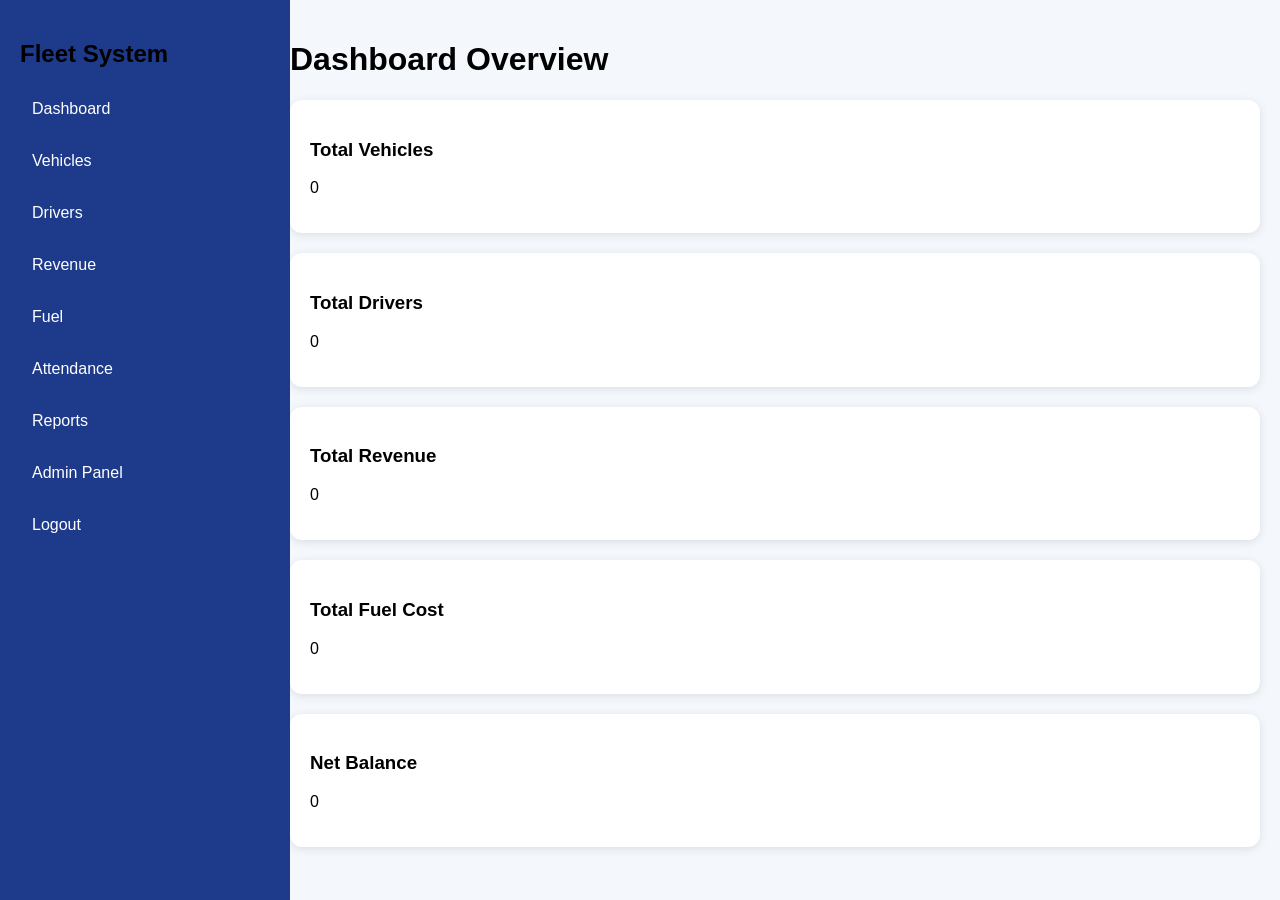
==== index.html @ bf9b71b0 "Update index.html" ====
<!DOCTYPE html>
<html lang="en">
<head>
    <meta charset="UTF-8">
    <title>Dashboard - Fleet System</title>
    <link rel="stylesheet" href="style.css">
</head>

<body>

<!-- SIDEBAR -->
<div class="sidebar">
    <h2>Fleet System</h2>
    <a href="index.html">Dashboard</a>
    <a href="vehicles.html">Vehicles</a>
    <a href="drivers.html">Drivers</a>
    <a href="revenue.html">Revenue</a>
    <a href="fuel.html">Fuel</a>
    <a href="attendance.html">Attendance</a>
    <a href="reports.html">Reports</a>
    <a href="admin.html">Admin Panel</a>                                 
    <a href="login.html">Logout</a>
</div>

<!-- MAIN -->
<div class="main">

    <h1>Dashboard Overview</h1>

    <div class="cards">

        <div class="card">
            <h3>Total Vehicles</h3>
            <p id="totalVehicles">0</p>
        </div>

        <div class="card">
            <h3>Total Drivers</h3>
            <p id="totalDrivers">0</p>
        </div>

        <div class="card">
            <h3>Total Revenue</h3>
            <p id="totalRevenue">0</p>
        </div>

        <div class="card">
            <h3>Total Fuel Cost</h3>
            <p id="totalFuel">0</p>
        </div>

        <div class="card">
            <h3>Net Balance</h3>
            <p id="netBalance">0</p>
        </div>

    </div>

</div>

<script>
// LOAD DATA
let vehicles = JSON.parse(localStorage.getItem("vehicles")) || [];
let drivers = JSON.parse(localStorage.getItem("drivers")) || [];
let revenue = JSON.parse(localStorage.getItem("revenue")) || [];
let fuel = JSON.parse(localStorage.getItem("fuel")) || [];

// CALCULATIONS
document.getElementById("totalVehicles").innerText = vehicles.length;
document.getElementById("totalDrivers").innerText = drivers.length;

// SUM REVENUE
let totalRevenue = revenue.reduce((sum, item) => {
    return sum + Number(item.amount || 0);
}, 0);

// SUM FUEL
let totalFuel = fuel.reduce((sum, item) => {
    return sum + Number(item.cost || 0);
}, 0);

// NET
let net = totalRevenue - totalFuel;

// DISPLAY
document.getElementById("totalRevenue").innerText = totalRevenue;
document.getElementById("totalFuel").innerText = totalFuel;
document.getElementById("netBalance").innerText = net;

</script>

</body>
</html>
---- style.css ----
/* SIDEBAR */
.sidebar{
    width:250px;
    height:100vh;
    background:#1E3A8A; /* Bus Blue */
    position:fixed;
    left:0;
    top:0;
    padding:20px;
}

/* SIDEBAR LINKS */
.sidebar a{
    display:block;
    color:white;
    text-decoration:none;
    padding:12px;
    margin-bottom:10px;
    border-radius:6px;
    transition:0.3s;
}

.sidebar a:hover{
    background:#D9FF00; /* Bus Green */
    color:#1E3A8A;
}

/* MAIN */
body{
    margin:0;
    font-family:Arial, sans-serif;
    background:#f4f7fb;
}

.main{
    margin-left:270px;
    padding:20px;
}

/* CARDS */
.card{
    background:white;
    padding:20px;
    margin-top:20px;
    border-radius:12px;
    box-shadow:0 2px 10px rgba(0,0,0,0.1);
}

/* TABLE */
table{
    width:100%;
    border-collapse:collapse;
    margin-top:20px;
}

table th{
    background:#1E3A8A; /* Blue */
    color:white;
    padding:12px;
}

table td{
    padding:10px;
    border-bottom:1px solid #ddd;
}

/* BUTTONS */
button{
    background:#D9FF00; /* Green */
    color:#1E3A8A;
    border:none;
    padding:10px 15px;
    border-radius:5px;
    cursor:pointer;
    font-weight:bold;
}

button:hover{
    background:#c4eb00;
}

/* FORM INPUTS */
input{
    padding:10px;
    margin:5px;
    border:1px solid #ccc;
    border-radius:5px;
}
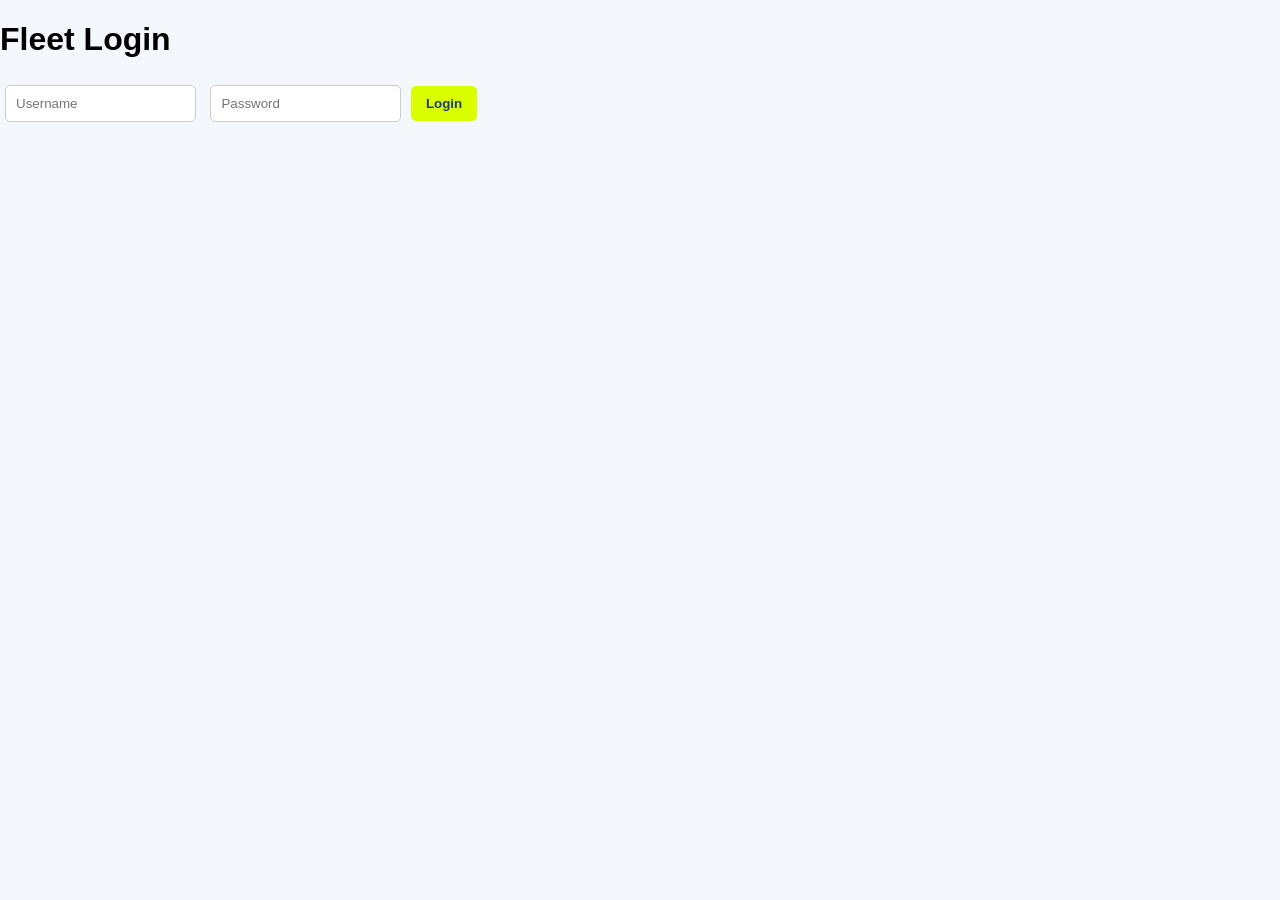
==== commit 2598c58f: "Update index.html" ====
--- a/index.html
+++ b/index.html
@@ -7,7 +7,14 @@
 </head>
 
 <body>
+<script>
 
+if(localStorage.getItem("loggedIn") !== "true"){
+
+    window.location.href = "login.html";
+}
+
+</script>
 <!-- SIDEBAR -->
 <div class="sidebar">
     <h2>Fleet System</h2>
--- a/style.css
+++ b/style.css
@@ -7,6 +7,7 @@
     left:0;
     top:0;
     padding:20px;
+    overflow-y:auto;
 }
 
 /* SIDEBAR LINKS */
@@ -18,6 +19,8 @@
     margin-bottom:10px;
     border-radius:6px;
     transition:0.3s;
+    font-size:16px;
+}
 }
 
 .sidebar a:hover{
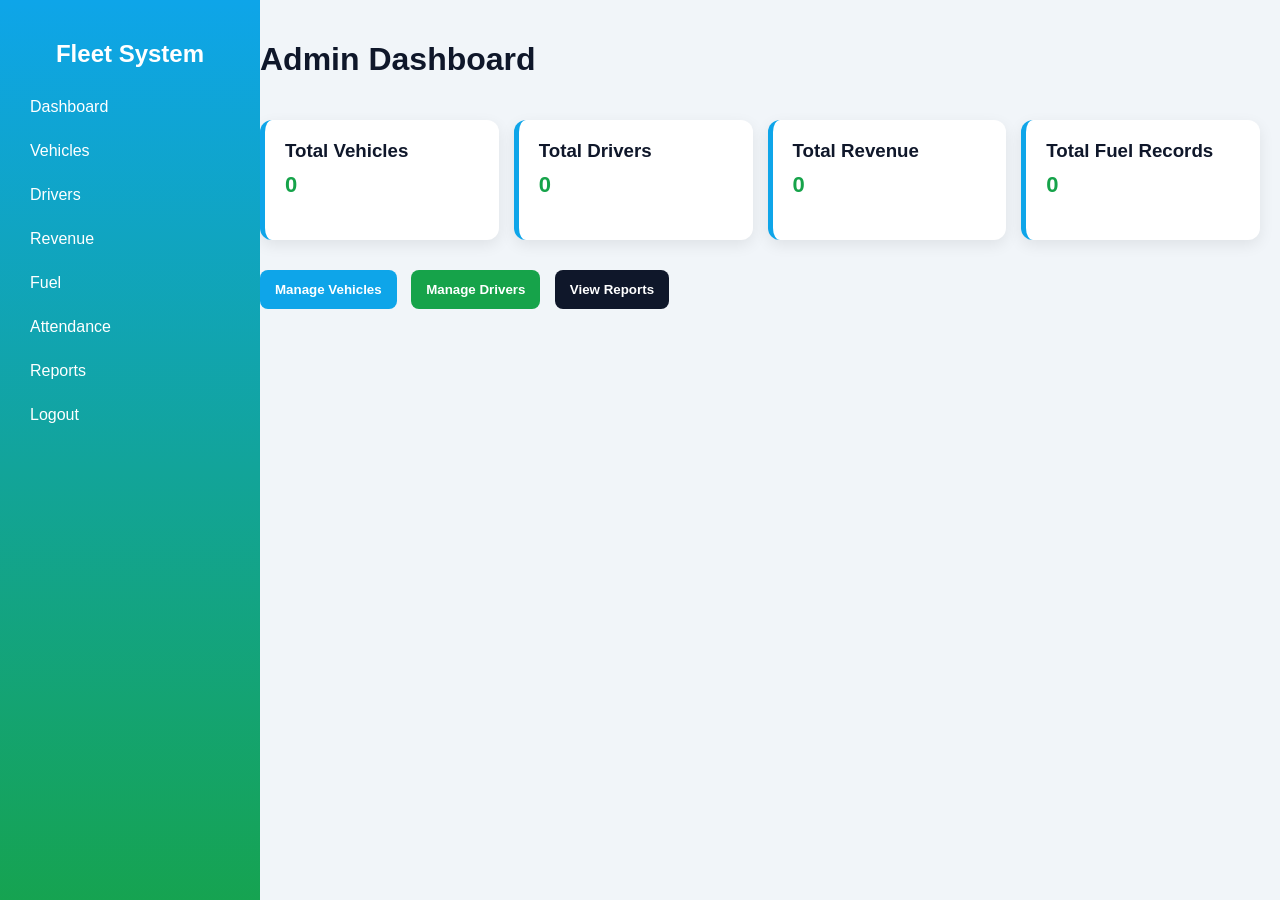
==== commit 624cc06b: "Update index.html" ====
--- a/index.html
+++ b/index.html
@@ -1,23 +1,128 @@
 <!DOCTYPE html>
 <html lang="en">
 <head>
-    <meta charset="UTF-8">
-    <title>Dashboard - Fleet System</title>
-    <link rel="stylesheet" href="style.css">
+<meta charset="UTF-8">
+<meta name="viewport" content="width=device-width, initial-scale=1.0">
+<title>Fleet Admin Dashboard</title>
+
+<style>
+body{
+    margin:0;
+    font-family: Arial, sans-serif;
+    display:flex;
+    background:#f1f5f9;
+}
+
+/* SIDEBAR */
+.sidebar{
+    width:220px;
+    height:100vh;
+    background:linear-gradient(180deg, #0ea5e9, #16a34a);
+    color:white;
+    padding:20px;
+    position:fixed;
+}
+
+.sidebar h2{
+    text-align:center;
+    margin-bottom:20px;
+}
+
+.sidebar a{
+    display:block;
+    color:white;
+    text-decoration:none;
+    padding:10px;
+    margin:6px 0;
+    border-radius:6px;
+    transition:0.3s;
+}
+
+.sidebar a:hover{
+    background:rgba(255,255,255,0.2);
+}
+
+/* MAIN */
+.main{
+    margin-left:240px;
+    padding:20px;
+    width:100%;
+}
+
+.header{
+    display:flex;
+    justify-content:space-between;
+    align-items:center;
+}
+
+.header h1{
+    color:#0f172a;
+}
+
+/* CARDS */
+.cards{
+    display:grid;
+    grid-template-columns:repeat(4, 1fr);
+    gap:15px;
+    margin-top:20px;
+}
+
+.card{
+    background:white;
+    padding:20px;
+    border-radius:12px;
+    box-shadow:0 5px 15px rgba(0,0,0,0.08);
+    border-left:5px solid #0ea5e9;
+}
+
+.card h3{
+    margin:0;
+    color:#0f172a;
+}
+
+.card p{
+    font-size:22px;
+    margin-top:10px;
+    font-weight:bold;
+    color:#16a34a;
+}
+
+/* QUICK ACTIONS */
+.actions{
+    margin-top:30px;
+}
+
+.actions button{
+    padding:12px 15px;
+    margin-right:10px;
+    border:none;
+    border-radius:8px;
+    cursor:pointer;
+    font-weight:bold;
+    color:white;
+}
+
+.btn-blue{
+    background:#0ea5e9;
+}
+
+.btn-green{
+    background:#16a34a;
+}
+
+.btn-dark{
+    background:#0f172a;
+}
+</style>
+
 </head>
 
 <body>
-<script>
-
-if(localStorage.getItem("loggedIn") !== "true"){
-
-    window.location.href = "login.html";
-}
-
-</script>
+
 <!-- SIDEBAR -->
 <div class="sidebar">
     <h2>Fleet System</h2>
+
     <a href="index.html">Dashboard</a>
     <a href="vehicles.html">Vehicles</a>
     <a href="drivers.html">Drivers</a>
@@ -25,15 +130,17 @@
     <a href="fuel.html">Fuel</a>
     <a href="attendance.html">Attendance</a>
     <a href="reports.html">Reports</a>
-    <a href="admin.html">Admin Panel</a>                                 
     <a href="login.html">Logout</a>
 </div>
 
 <!-- MAIN -->
 <div class="main">
 
-    <h1>Dashboard Overview</h1>
-
+    <div class="header">
+        <h1>Admin Dashboard</h1>
+    </div>
+
+    <!-- CARDS -->
     <div class="cards">
 
         <div class="card">
@@ -52,47 +159,44 @@
         </div>
 
         <div class="card">
-            <h3>Total Fuel Cost</h3>
+            <h3>Total Fuel Records</h3>
             <p id="totalFuel">0</p>
         </div>
 
-        <div class="card">
-            <h3>Net Balance</h3>
-            <p id="netBalance">0</p>
-        </div>
-
     </div>
 
+    <!-- QUICK ACTIONS -->
+    <div class="actions">
+
+        <button class="btn-blue" onclick="location.href='vehicles.html'">
+            Manage Vehicles
+        </button>
+
+        <button class="btn-green" onclick="location.href='drivers.html'">
+            Manage Drivers
+        </button>
+
+        <button class="btn-dark" onclick="location.href='reports.html'">
+            View Reports
+        </button>
+
+    </div>
+
 </div>
 
 <script>
+
 // LOAD DATA
 let vehicles = JSON.parse(localStorage.getItem("vehicles")) || [];
 let drivers = JSON.parse(localStorage.getItem("drivers")) || [];
 let revenue = JSON.parse(localStorage.getItem("revenue")) || [];
 let fuel = JSON.parse(localStorage.getItem("fuel")) || [];
 
-// CALCULATIONS
+// UPDATE DASHBOARD
 document.getElementById("totalVehicles").innerText = vehicles.length;
 document.getElementById("totalDrivers").innerText = drivers.length;
-
-// SUM REVENUE
-let totalRevenue = revenue.reduce((sum, item) => {
-    return sum + Number(item.amount || 0);
-}, 0);
-
-// SUM FUEL
-let totalFuel = fuel.reduce((sum, item) => {
-    return sum + Number(item.cost || 0);
-}, 0);
-
-// NET
-let net = totalRevenue - totalFuel;
-
-// DISPLAY
-document.getElementById("totalRevenue").innerText = totalRevenue;
-document.getElementById("totalFuel").innerText = totalFuel;
-document.getElementById("netBalance").innerText = net;
+document.getElementById("totalRevenue").innerText = revenue.length;
+document.getElementById("totalFuel").innerText = fuel.length;
 
 </script>
 
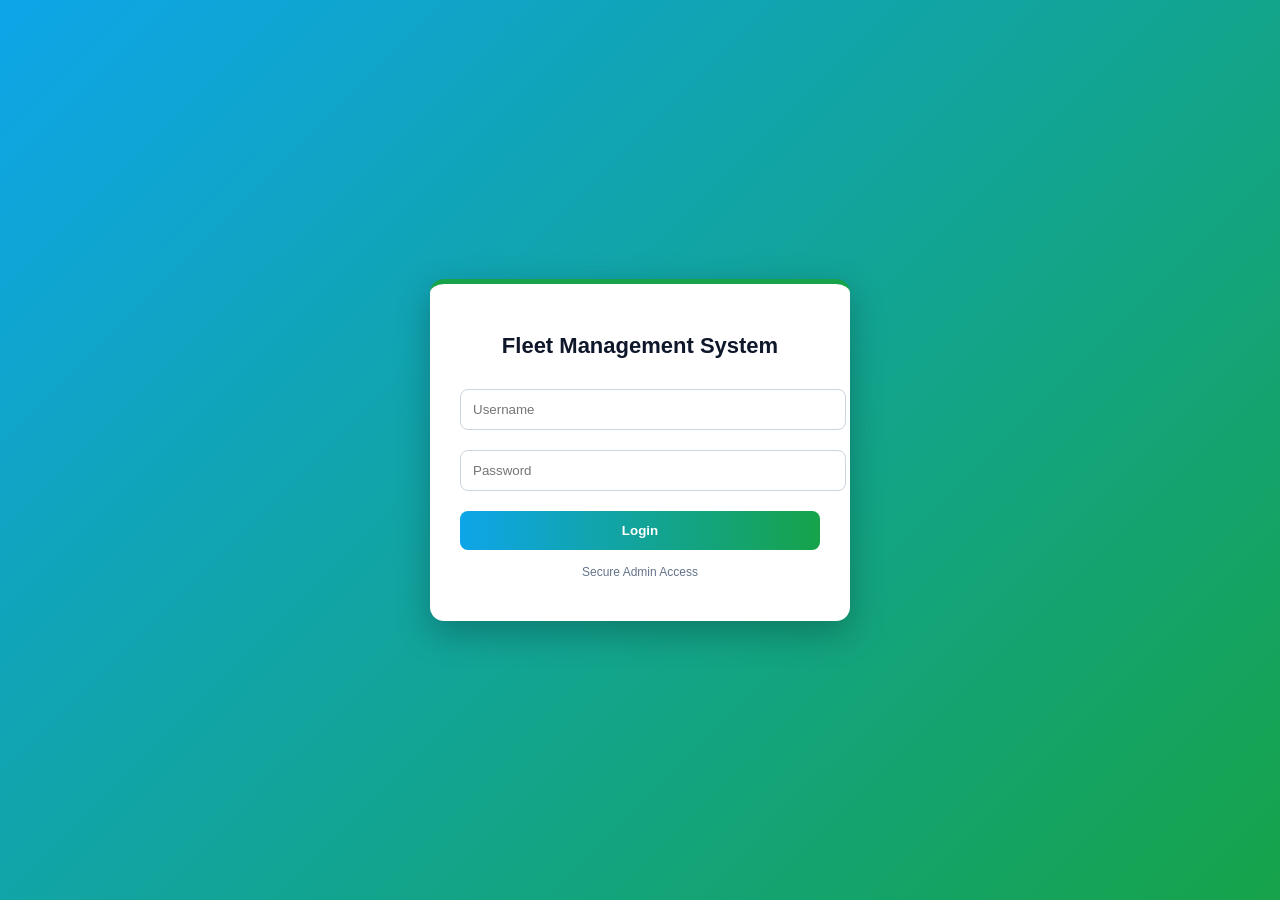
==== commit f8968dce: "Update index.html" ====
--- a/index.html
+++ b/index.html
@@ -185,18 +185,37 @@
 </div>
 
 <script>
-
-// LOAD DATA
-let vehicles = JSON.parse(localStorage.getItem("vehicles")) || [];
-let drivers = JSON.parse(localStorage.getItem("drivers")) || [];
-let revenue = JSON.parse(localStorage.getItem("revenue")) || [];
-let fuel = JSON.parse(localStorage.getItem("fuel")) || [];
-
-// UPDATE DASHBOARD
+    if (localStorage.getItem("loggedIn") !== "true") {
+    window.location.href = "login.html";
+}
+let users = JSON.parse(localStorage.getItem("users") || "[]");
+// 📦 LOAD DATA SAFELY
+let vehicles = JSON.parse(localStorage.getItem("vehicles") || "[]");
+let drivers = JSON.parse(localStorage.getItem("drivers") || "[]");
+let revenue = JSON.parse(localStorage.getItem("revenue") || "[]");
+let fuel = JSON.parse(localStorage.getItem("fuel") || []);
+
+// 🚍 VEHICLE STATS (optional for later use)
+let activeVehicles = vehicles.filter(v => v.status?.toLowerCase() === "active").length;
+let breakdownVehicles = vehicles.filter(v => v.status?.toLowerCase() === "breakdown").length;
+
+// 📊 BASIC COUNTS
 document.getElementById("totalVehicles").innerText = vehicles.length;
 document.getElementById("totalDrivers").innerText = drivers.length;
-document.getElementById("totalRevenue").innerText = revenue.length;
-document.getElementById("totalFuel").innerText = fuel.length;
+
+// 💰 TOTAL REVENUE (SUM)
+let totalRevenue = revenue.reduce((sum, item) => {
+    return sum + (Number(item.amount) || 0);
+}, 0);
+
+document.getElementById("totalRevenue").innerText = totalRevenue;
+
+// ⛽ TOTAL FUEL (SUM)
+let totalFuel = fuel.reduce((sum, item) => {
+    return sum + (Number(item.liters) || 0);
+}, 0);
+
+document.getElementById("totalFuel").innerText = totalFuel;
 
 </script>
 
